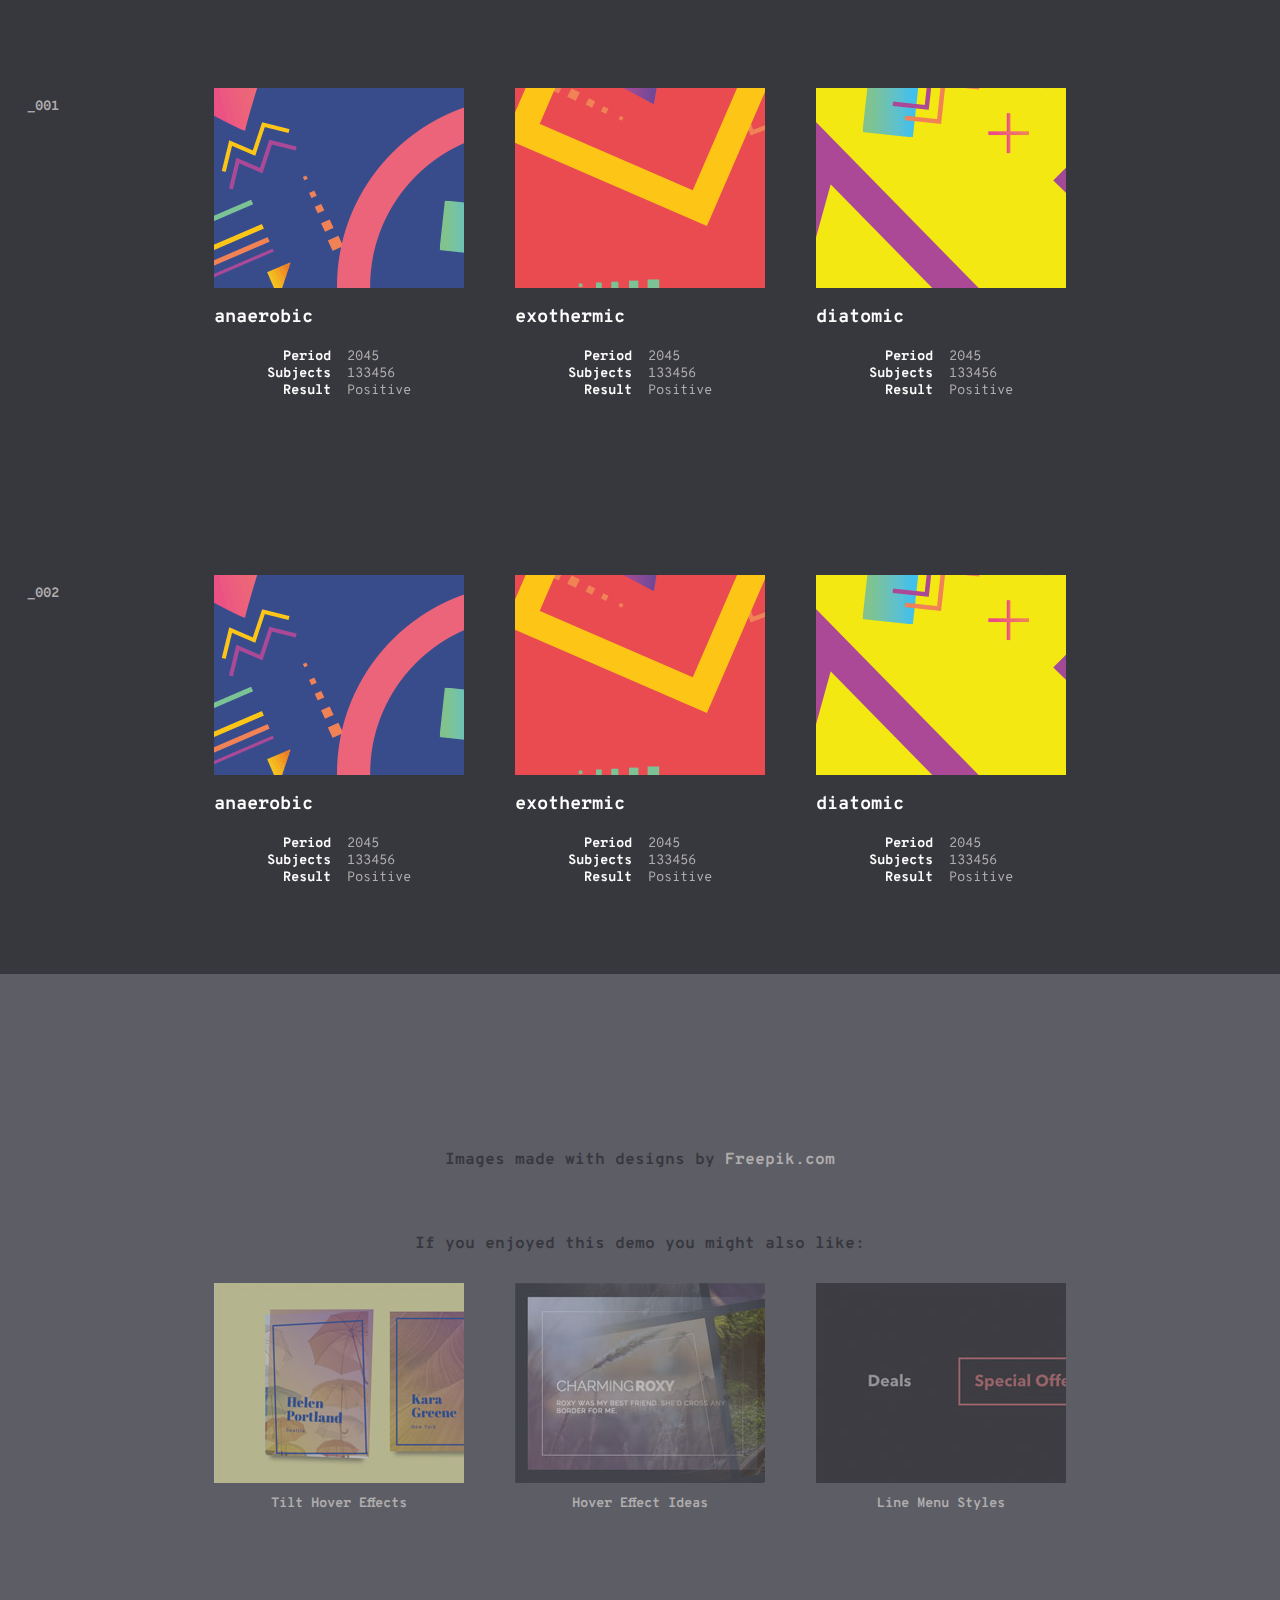
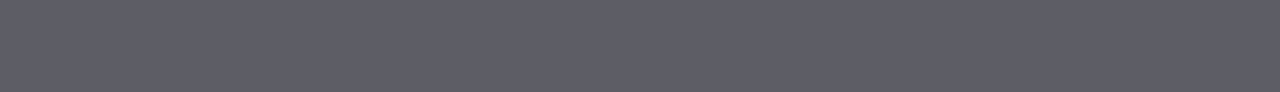
==== template2/index.html @ 5e38196a "added template 2" ====
<!DOCTYPE html>
<html lang="en" class="no-js">
	<head>
		<meta charset="UTF-8" />
		<meta name="viewport" content="width=device-width, initial-scale=1">
		<title>Dhwani 18 Sponsorship</title>
		<meta name="description" content="Dhwani Sponsorship" />
		<meta name="keywords" content="Why sponsor,Dhwani,Dhwani'17" />
		
		<link rel="shortcut icon" href="favicon.ico">
		<link href="https://fonts.googleapis.com/css?family=Overpass+Mono:400,700" rel="stylesheet">
		<link rel="stylesheet" type="text/css" href="css/normalize.css" />
		<link rel="stylesheet" type="text/css" href="css/demo.css" />
		
	</head>
	<body>
		
		<main>
			<div class="message-mobile">Best viewed on desktop.</div>
			
			<section class="content">
				<h2 class="content__title">_001</h2>
				<div class="grid grid--effect-vega">
					<a href="#" class="grid__item grid__item--c1">
						<div class="stack">
							<div class="stack__deco"></div>
							<div class="stack__deco"></div>
							<div class="stack__deco"></div>
							<div class="stack__deco"></div>
							<div class="stack__figure">
								<img class="stack__img" src="img/1.png" alt="Image"/>
							</div>
						</div>
						<div class="grid__item-caption">
							<h3 class="grid__item-title">anaerobic</h3>
							<div class="column column--left">
								<span class="column__text">Period</span>
								<span class="column__text">Subjects</span>
								<span class="column__text">Result</span>
							</div>
							<div class="column column--right">
								<span class="column__text">2045</span>
								<span class="column__text">133456</span>
								<span class="column__text">Positive</span>
							</div>
						</div>
					</a>
					<a href="#" class="grid__item grid__item--c2">
						<div class="stack">
							<div class="stack__deco"></div>
							<div class="stack__deco"></div>
							<div class="stack__deco"></div>
							<div class="stack__deco"></div>
							<div class="stack__figure">
								<img class="stack__img" src="img/2.png" alt="Image"/>
							</div>
						</div>
						<div class="grid__item-caption">
							<h3 class="grid__item-title">exothermic</h3>
							<div class="column column--left">
								<span class="column__text">Period</span>
								<span class="column__text">Subjects</span>
								<span class="column__text">Result</span>
							</div>
							<div class="column column--right">
								<span class="column__text">2045</span>
								<span class="column__text">133456</span>
								<span class="column__text">Positive</span>
							</div>
						</div>
					</a>
					<a href="#" class="grid__item grid__item--c3">
						<div class="stack">
							<div class="stack__deco"></div>
							<div class="stack__deco"></div>
							<div class="stack__deco"></div>
							<div class="stack__deco"></div>
							<div class="stack__figure">
								<img class="stack__img" src="img/3.png" alt="Image"/>
							</div>
						</div>
						<div class="grid__item-caption">
							<h3 class="grid__item-title">diatomic</h3>
							<div class="column column--left">
								<span class="column__text">Period</span>
								<span class="column__text">Subjects</span>
								<span class="column__text">Result</span>
							</div>
							<div class="column column--right">
								<span class="column__text">2045</span>
								<span class="column__text">133456</span>
								<span class="column__text">Positive</span>
							</div>
						</div>
					</a>
				</div>
			</section>
			<section class="content">
				<h2 class="content__title">_002</h2>
				<div class="grid grid--effect-castor">
					<a href="#" class="grid__item grid__item--c1">
						<div class="stack">
							<div class="stack__deco"></div>
							<div class="stack__deco"></div>
							<div class="stack__deco"></div>
							<div class="stack__deco"></div>
							<div class="stack__figure">
								<img class="stack__img" src="img/1.png" alt="Image"/>
							</div>
						</div>
						<div class="grid__item-caption">
							<h3 class="grid__item-title">anaerobic</h3>
							<div class="column column--left">
								<span class="column__text">Period</span>
								<span class="column__text">Subjects</span>
								<span class="column__text">Result</span>
							</div>
							<div class="column column--right">
								<span class="column__text">2045</span>
								<span class="column__text">133456</span>
								<span class="column__text">Positive</span>
							</div>
						</div>
					</a>
					<a href="#" class="grid__item grid__item--c2">
						<div class="stack">
							<div class="stack__deco"></div>
							<div class="stack__deco"></div>
							<div class="stack__deco"></div>
							<div class="stack__deco"></div>
							<div class="stack__figure">
								<img class="stack__img" src="img/2.png" alt="Image"/>
							</div>
						</div>
						<div class="grid__item-caption">
							<h3 class="grid__item-title">exothermic</h3>
							<div class="column column--left">
								<span class="column__text">Period</span>
								<span class="column__text">Subjects</span>
								<span class="column__text">Result</span>
							</div>
							<div class="column column--right">
								<span class="column__text">2045</span>
								<span class="column__text">133456</span>
								<span class="column__text">Positive</span>
							</div>
						</div>
					</a>
					<a href="#" class="grid__item grid__item--c3">
						<div class="stack">
							<div class="stack__deco"></div>
							<div class="stack__deco"></div>
							<div class="stack__deco"></div>
							<div class="stack__deco"></div>
							<div class="stack__figure">
								<img class="stack__img" src="img/3.png" alt="Image"/>
							</div>
						</div>
						<div class="grid__item-caption">
							<h3 class="grid__item-title">diatomic</h3>
							<div class="column column--left">
								<span class="column__text">Period</span>
								<span class="column__text">Subjects</span>
								<span class="column__text">Result</span>
							</div>
							<div class="column column--right">
								<span class="column__text">2045</span>
								<span class="column__text">133456</span>
								<span class="column__text">Positive</span>
							</div>
						</div>
					</a>
				</div>
			</section>
			
			<!-- Related demos -->
			<section class="content content--related">
				<p>Images made with designs by <a href="http://www.freepik.com/free-vector/new-year-party-brochure-with-colorful-geometric-shapes_997206.htm">Freepik.com</a></p>
				<p>If you enjoyed this demo you might also like:</p>
				<a class="media-item" href="https://tympanus.net/Development/TiltHoverEffects/">
					<img class="media-item__img" src="img/related/TiltHoverEffects.jpg">
					<h3 class="media-item__title">Tilt Hover Effects</h3>
				</a>
				<a class="media-item" href="https://tympanus.net/Development/HoverEffectIdeas/">
					<img class="media-item__img" src="img/related/HoverEffectIdeas.jpg">
					<h3 class="media-item__title">Hover Effect Ideas</h3>
				</a>
				<a class="media-item" href="https://tympanus.net/Development/LineMenuStyles/">
					<img class="media-item__img" src="img/related/LineMenuStyles.jpg">
					<h3 class="media-item__title">Line Menu Styles</h3>
				</a>
			</section>
		</main>
		<script src="js/anime.min.js"></script>
		<script src="js/main.js"></script>
		<script>
		(function() {
			[].slice.call(document.querySelectorAll('.grid--effect-vega > .grid__item')).forEach(function(stackEl) {
				new VegaFx(stackEl);
			});
			[].slice.call(document.querySelectorAll('.grid--effect-castor > .grid__item')).forEach(function(stackEl) {
				new CastorFx(stackEl);
			});
			[].slice.call(document.querySelectorAll('.grid--effect-hamal > .grid__item')).forEach(function(stackEl) {
				new HamalFx(stackEl);
			});
			[].slice.call(document.querySelectorAll('.grid--effect-polaris > .grid__item')).forEach(function(stackEl) {
				new PolarisFx(stackEl);
			});
			[].slice.call(document.querySelectorAll('.grid--effect-alphard > .grid__item')).forEach(function(stackEl) {
				new AlphardFx(stackEl);
			});
			[].slice.call(document.querySelectorAll('.grid--effect-altair > .grid__item')).forEach(function(stackEl) {
				new AltairFx(stackEl);
			});
			[].slice.call(document.querySelectorAll('.grid--effect-rigel > .grid__item')).forEach(function(stackEl) {
				new RigelFx(stackEl);
			});
			[].slice.call(document.querySelectorAll('.grid--effect-canopus > .grid__item')).forEach(function(stackEl) {
				new CanopusFx(stackEl);
			});
			[].slice.call(document.querySelectorAll('.grid--effect-pollux > .grid__item')).forEach(function(stackEl) {
				new PolluxFx(stackEl);
			});
			[].slice.call(document.querySelectorAll('.grid--effect-deneb > .grid__item')).forEach(function(stackEl) {
				new DenebFx(stackEl);
			});
		})();
		</script>
	</body>
</html>
---- template2/css/demo.css ----
*,
*::after,
*::before {
	-webkit-box-sizing: border-box;
	box-sizing: border-box;
}

body {
	font-family: 'Overpass Mono', monospace;
	color: #edecf2;
	background: #37373e;
	-webkit-font-smoothing: antialiased;
	-moz-osx-font-smoothing: grayscale;
}

a {
	text-decoration: none;
	color: #ff3d53;
	outline: none;
	transition: color 0.2s;
}

a:hover,
a:focus {
	color: #fff;
}

.hidden {
	position: absolute;
	overflow: hidden;
	width: 0;
	height: 0;
	pointer-events: none;
}

/* Icons */
.icon {
	display: block;
	width: 1.5em;
	height: 1.5em;
	margin: 0 auto;
	fill: currentColor;
}

.message-mobile {
	font-size: 0.85em;
	display: none;
	width: 100%;
	padding: 0.5em;
	text-align: center;
	background: #ff3d53;
}

/* Header */
.codrops-header {
	display: flex;
	flex-direction: row;
	flex-wrap: wrap;
	align-items: center;
	width: 100%;
	padding: 1.5em 1.5em 4em;
	text-align: left;
}

.codrops-header__title {
	font-size: 1.15em;
	margin: 0;
	padding: 0 0.5em;
}

.codrops-header__tagline {
	font-size: 0.85em;
	width: 100%;
	margin: 0;
	color: #b0adad;
}

.codrops-header__tagline::before {
	content: '> ';
}

.github {
	font-size: 0.85em;
	font-weight: bold;
	margin: 0 0 0 auto;
}

/* Top Navigation Style */
.codrops-links {
	position: relative;
	display: flex;
	justify-content: center;
	text-align: center;
	white-space: nowrap;
}

.codrops-links::after {
	content: '';
	position: absolute;
	top: 20%;
	left: 50%;
	width: 1px;
	height: 60%;
	background: #b0adad;
	transform: rotate3d(0, 0, 1, 22.5deg);
}

.codrops-icon {
	display: inline-block;
	margin: 0.25em 0 0.25em 0.25em;
	padding: 0.35em 0 0.35em 0.35em;
}

.codrops-icon:first-child {
	margin: 0.25em 0.25em 0.25em 0;
	padding: 0.35em 0.35em 0.35em 0;
}

/* Content */
.content {
	position: relative;
	display: flex;
	flex-wrap: wrap;
	align-items: center;
	padding: 0 0 1em;
}

.content:not(:first-child) {
	padding: 4em 0;
}

.content.content--padded {
	padding: 4em 0 8em;
}

.content__title {
	font-size: 0.85em;
	position: absolute;
	top: 18%;
	left: 2em;
	width: 5em;
	margin: 0.75em 0;
	color: #b0adad;
}

/* Grid */
.grid {
	position: relative;
	display: flex;
	flex-wrap: wrap;
	justify-content: center;
	align-items: center;
	width: 100%;
	padding: 0 7em;
	perspective: 800px;
	perspective-origin: 50% 100%;
}

.grid__item {
	position: relative;
	display: block;
	flex: none;
	width: 250px;
	margin: 1.5em 2vw;
	cursor: default;
	transform-style: preserve-3d;
}

.grid__item:hover,
.grid__item:focus {
	outline: none;
}

.grid__item--c1,
.grid__item--c1:hover,
.grid__item--c1:focus {
	color: #52649e;
}

.grid__item--c2,
.grid__item--c2:hover,
.grid__item--c2:focus {
	color: #ee7074;
}

.grid__item--c3,
.grid__item--c3:hover,
.grid__item--c3:focus {
	color: #f7f295;
}

.stack {
	position: relative;
	width: 100%;
	height: 200px;
	transform-style: preserve-3d;
}

.stack__deco {
	position: absolute;
	top: 0;
	left: 0;
	width: 100%;
	height: 100%;
	background-color: currentColor;
	transform-origin: 50% 100%;
}

.stack__deco:first-child {
	opacity: 0.2;
}

.stack__deco:nth-child(2) {
	opacity: 0.4;
}

.stack__deco:nth-child(3) {
	opacity: 0.6;
}

.stack__deco:nth-child(4) {
	opacity: 0.8;
}

.stack__figure {
	position: relative;
	display: flex;
	justify-content: center;
	align-items: center;
	overflow: hidden;
	width: 100%;
	height: 100%;
	cursor: pointer;
	transform-origin: 50% 100%;
}

.stack__img {
	position: relative;
	display: block;
	flex: none;
}

.grid__item-caption {
	position: relative;
	display: flex;
	flex-wrap: wrap;
	width: 100%;
	transform-style: preserve-3d;
}

.grid__item-title {
	font-size: 1.15em;
	width: 100%;
	margin: 1em 0;
	text-align: left;
	color: #fff;
}

.column {
	width: 50%;
	padding: 0 0.5em;
	opacity: 0;
}

.column--left {
	text-align: right;
}

.column--right {
	text-align: left;
}

.column__text {
	font-size: 0.85em;
	display: block;
	color: #fff;
}

.column--left .column__text {
	font-weight: bold;
}

.column--right .column__text {
	color: #b0adad;
}

/* Individual effects */

/* Vega */
.grid--effect-vega .column {
	opacity: 1;
}

/* Castor */
.grid--effect-castor .stack__figure,
.grid--effect-castor .stack__deco {
	transform-origin: 50% 50%;
}

.grid--effect-castor .column {
	opacity: 1;
}

/* Hamal */
.grid--effect-hamal {
	perspective: none;
}

.grid--effect-hamal .column {
	opacity: 1;
}

/* polaris */
.grid--effect-polaris {
	perspective-origin: 100% -100%;
}

.grid--effect-polaris .column {
	opacity: 1;
}

/* Alphard */
.grid--effect-alphard {
	perspective: none;
}

.grid--effect-alphard .column {
	opacity: 1;
}

.grid--effect-alphard .stack__figure,
.grid--effect-alphard .stack__deco {
	transform-origin: 50% 150%;
}

/* Altair */
.grid--effect-altair {
	perspective-origin: 50% -50%;
}

.grid--effect-altair .column {
	opacity: 1;
}

.grid--effect-altair .stack__figure,
.grid--effect-altair .stack__deco {
	transform-origin: 50% 100%;
}

/* rigel */
.grid--effect-rigel {
	perspective-origin: 50% 100%;
}

.grid--effect-rigel .column {
	opacity: 1;
}

/* Canopus */
.grid--effect-canopus {
	perspective-origin: 50% 0%;
}

.grid--effect-canopus .column {
	opacity: 1;
}

.grid--effect-canopus .stack__figure,
.grid--effect-canopus .stack__deco {
	transform-origin: 50% 100%;
}

/* pollux */
.grid--effect-pollux {
	perspective: 1000px;
	perspective-origin: 50% -70%;
}

.grid--effect-pollux .column {
	opacity: 1;
}

.grid--effect-pollux .stack__figure,
.grid--effect-pollux .stack__deco {
	transform-origin: 50% 50%;
}

.grid--effect-pollux .grid__item-caption > .grid__item-title {
	transform-origin: 50% -200%;
}

/* deneb */
.grid--effect-deneb {
	perspective: none;
}

.grid--effect-deneb .stack__figure,
.grid--effect-deneb .stack__deco {
	transform-origin: 50% 50%;
}

.grid--effect-deneb .grid__item-caption > .column {
	transform-origin: 50% -200%;
}

/* Related demos */
.content.content--related {
	font-weight: bold;
	justify-content: center;
	min-height: 0;
	padding-bottom: 10em;
	text-align: center;
	background: #5d5d66;
}

.content--related a {
	color: #b0adad;
}

.content--related a:hover,
.content--related a:focus {
	color: #fff;
}

.content--related p:first-child {
	padding: 6em 0 2em;
}

.content--related p {
	width: 100%;
	color: #37373e;
}

.media-item {
	font-size: 0.85em;
	display: inline-block;
	padding: 1em 2vw;
	vertical-align: top;
	transition: color 0.3s;
}

.media-item__img {
	max-width: 100%;
	opacity: 0.6;
	transition: opacity 0.3s;
}

.media-item:hover .media-item__img,
.media-item:focus .media-item__img {
	opacity: 1;
}

.media-item__title {
	font-size: 1em;
	margin: 0;
	padding: 0.5em;
}

@media screen and (max-width: 42em) {
	.codrops-header {
		display: block;
		text-align: center;
	}
	.github {
		width: 100%;
		margin: 0;
		padding: 0.5em 0;
	}
	.message-mobile {
		display: block;
	}
}
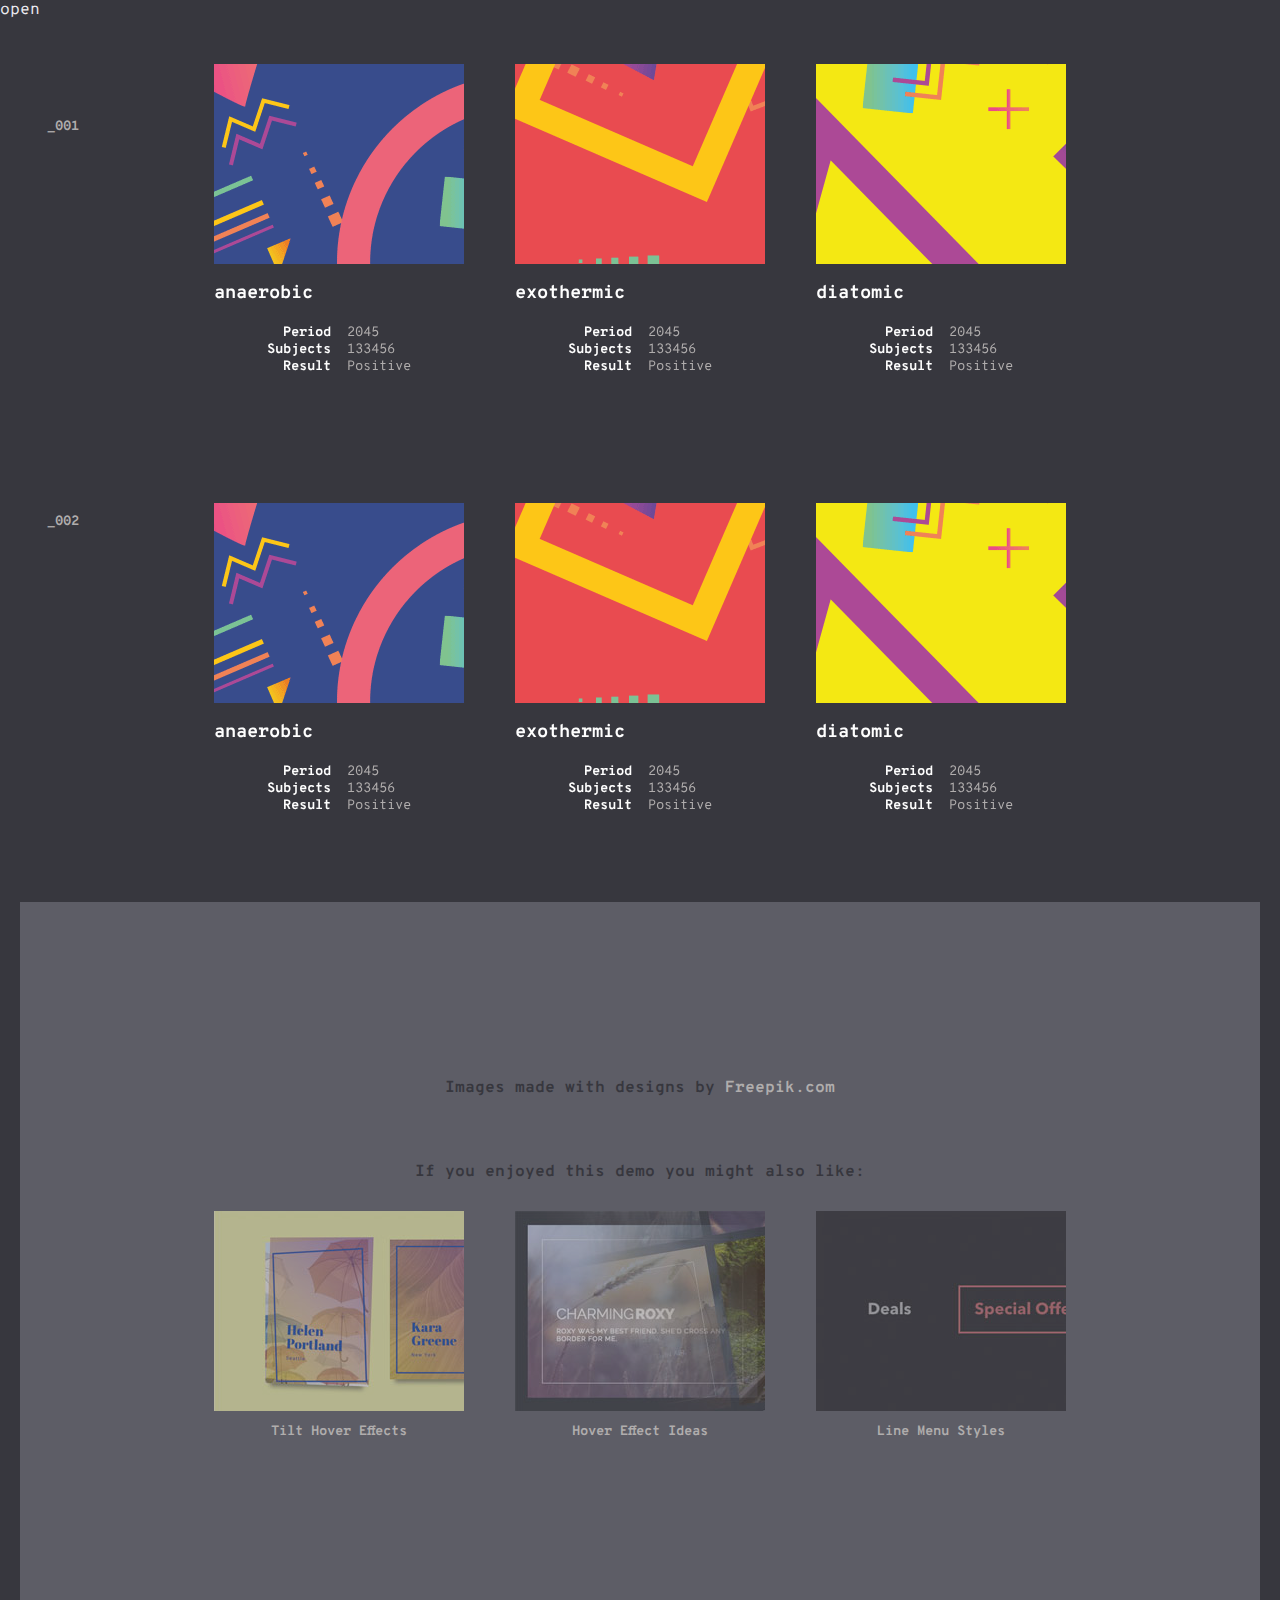
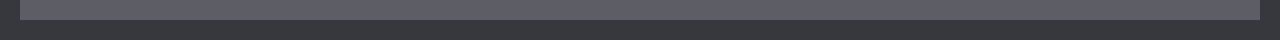
==== commit 603d9ae0: "che commit cheythilarn" ====
--- a/template2/index.html
+++ b/template2/index.html
@@ -16,8 +16,16 @@
 	<body>
 		
 		<main>
+			<div id="mySidenav" class="sidenav">
+  			<a href="javascript:void(0)" class="closebtn" onclick="closeNav()">&times;</a>
+  			<a href="#">About</a>
+  			<a href="#">Services</a>
+  			<a href="#">Clients</a>
+  			<a href="#">Contact</a>
+			</div>
+			<span onclick="openNav()">open</span>
 			<div class="message-mobile">Best viewed on desktop.</div>
-			
+			<div id="main">
 			<section class="content">
 				<h2 class="content__title">_001</h2>
 				<div class="grid grid--effect-vega">
@@ -190,6 +198,7 @@
 					<h3 class="media-item__title">Line Menu Styles</h3>
 				</a>
 			</section>
+		</div>
 		</main>
 		<script src="js/anime.min.js"></script>
 		<script src="js/main.js"></script>
--- a/template2/css/demo.css
+++ b/template2/css/demo.css
@@ -470,3 +470,53 @@
 		display: block;
 	}
 }
+
+
+.sidenav {
+    height: 100%; /* 100% Full-height */
+    width: 0; /* 0 width - change this with JavaScript */
+    position: fixed; /* Stay in place */
+    z-index: 1; /* Stay on top */
+    top: 0;
+    left: 0;
+    background-color: #111; /* Black*/
+    overflow-x: hidden; /* Disable horizontal scroll */
+    padding-top: 60px; /* Place content 60px from the top */
+    transition: 0.5s; /* 0.5 second transition effect to slide in the sidenav */
+}
+
+/* The navigation menu links */
+.sidenav a {
+    padding: 8px 8px 8px 32px;
+    text-decoration: none;
+    font-size: 25px;
+    color: #818181;
+    display: block;
+    transition: 0.3s
+}
+
+/* When you mouse over the navigation links, change their color */
+.sidenav a:hover, .offcanvas a:focus{
+    color: #f1f1f1;
+}
+
+/* Position and style the close button (top right corner) */
+.sidenav .closebtn {
+    position: absolute;
+    top: 0;
+    right: 25px;
+    font-size: 36px;
+    margin-left: 50px;
+}
+
+/* Style page content - use this if you want to push the page content to the right when you open the side navigation */
+#main {
+    transition: margin-left .5s;
+    padding: 20px;
+}
+
+/* On smaller screens, where height is less than 450px, change the style of the sidenav (less padding and a smaller font size) */
+@media screen and (max-height: 450px) {
+    .sidenav {padding-top: 15px;}
+    .sidenav a {font-size: 18px;}
+}